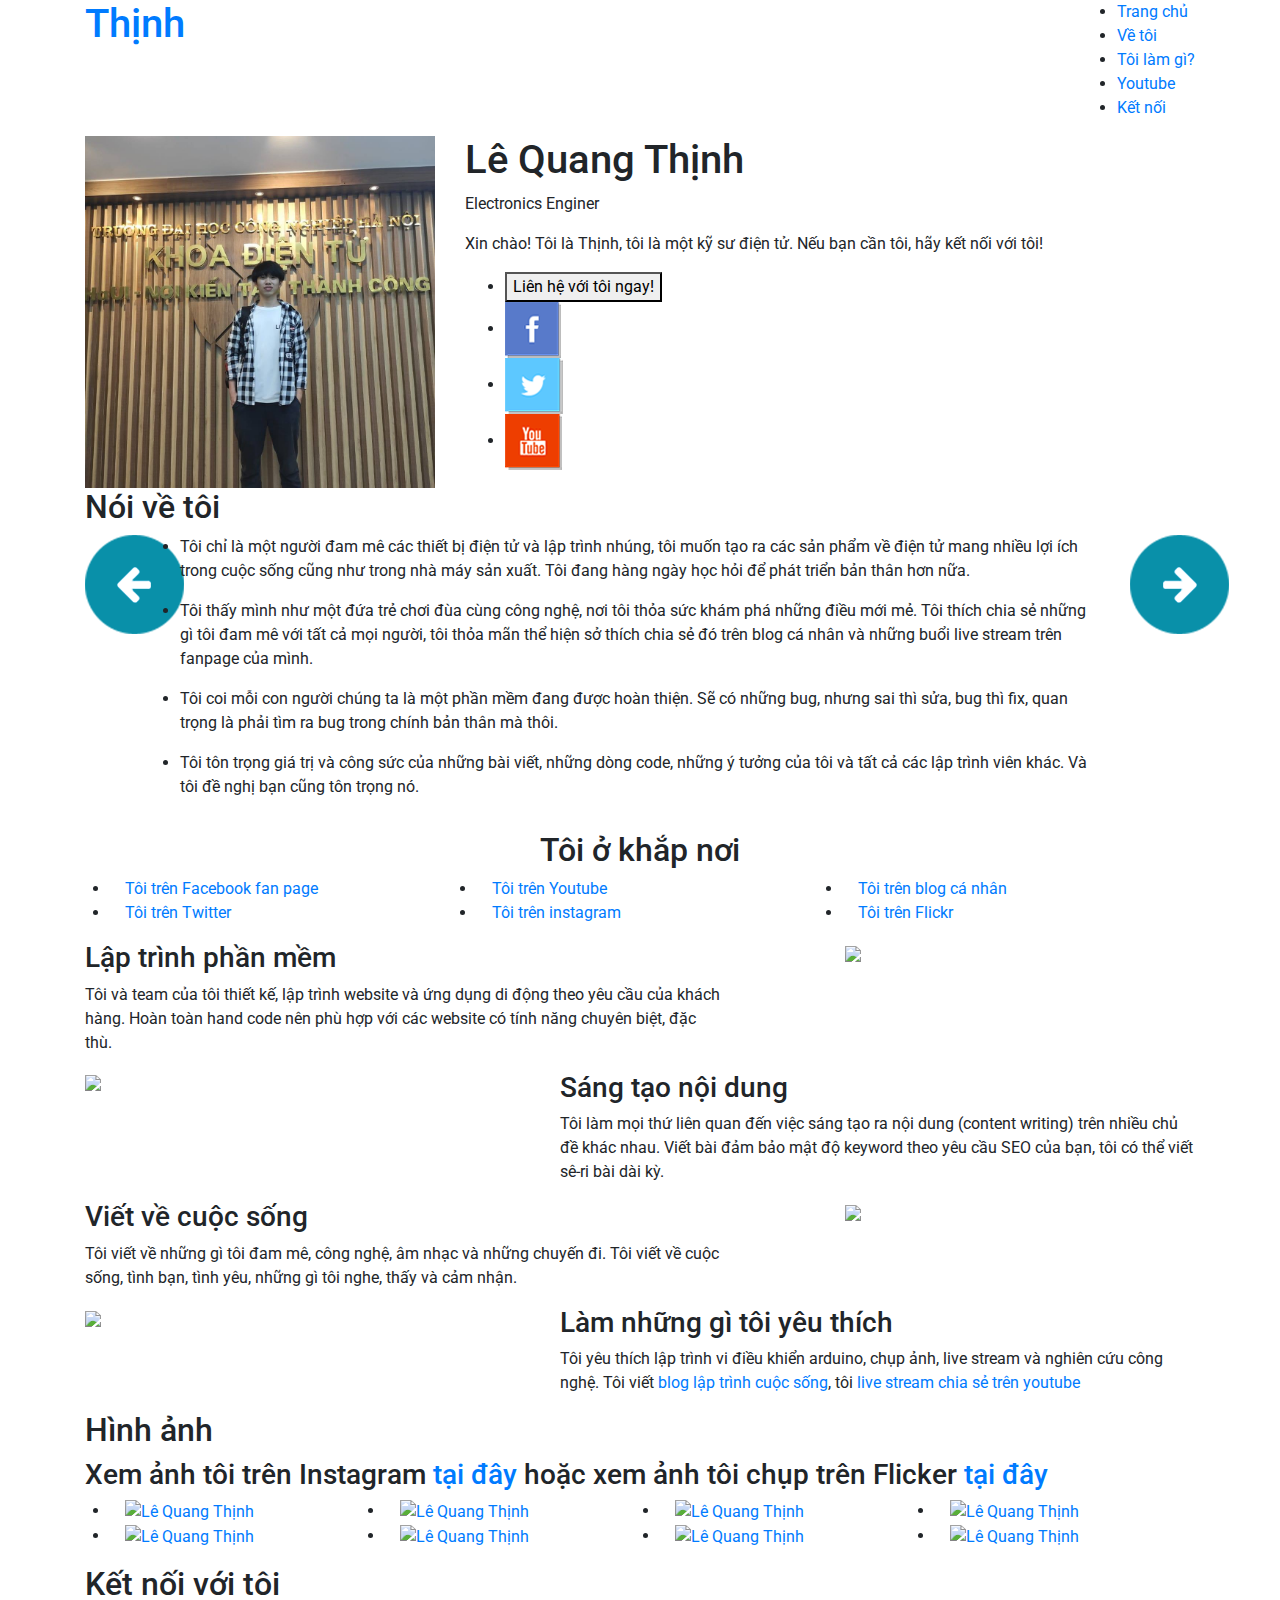
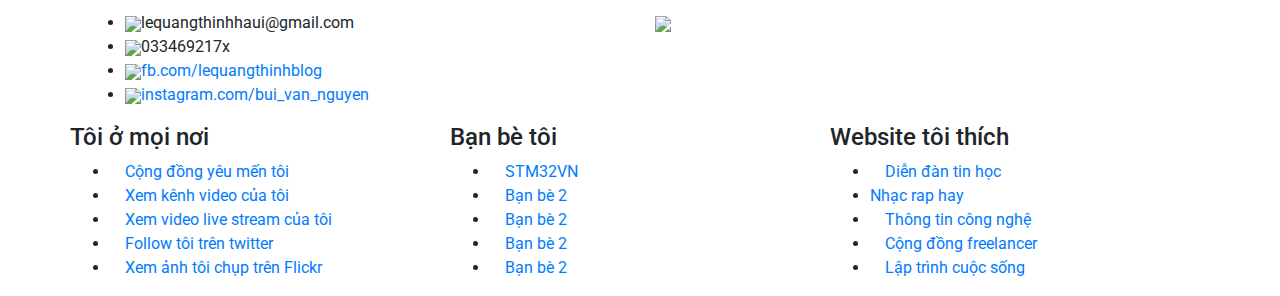
==== index.html @ 607a9cae "unpack min" ====
<!DOCTYPE HTML>
<html>
<head>
    <title>Lê Quang Thịnh - Official website</title>
    <meta content='Lê Quang Thịnh, bui van nguyen, blog của Lê Quang Thịnh, tôi dám nghĩ khác, cười nhạt' name='keywords'/>
    <meta content='Website chính thức của Lê Quang Thịnh, tôi dám nghĩ khác. Tôi chỉ là một người đam mê máy tính và thế giới web, tôi hâm mộ Google, facebook cũng như mọi website mang lại lợi ích và kết nối mọi người.' name='description'/>
    <meta content='index, follow' name='robots'/>
    <meta name="viewport" content="width=device-width">
    <meta content='text/html; charset=UTF-8' http-equiv='Content-Type'/>
    <link href='https://fonts.googleapis.com/css?family=Roboto&subset=latin,vietnamese' rel='stylesheet' type='text/css'>
    <meta http-equiv="Cache-control" content="public">
    <link rel='stylesheet' type='text/css' href='./css/slick.css'>
    <link rel='stylesheet' type='text/css' href='./css/slick-theme.css'>
    <link rel='stylesheet' type='text/css' href='./css/lightbox.min.css'>
    <link rel="stylesheet" type="text/css" href="./css/styles.css" />
    <meta name="google-site-verification" content="x9g1LNsYVPhZ8Ax0Ivb6AyszjvdmyUl8qdZnkeRB6Ts" />
<script data-ad-client="ca-pub-7192675112301972" async src="https://pagead2.googlesyndication.com/pagead/js/adsbygoogle.js"></script>
    <link rel="stylesheet" href="https://stackpath.bootstrapcdn.com/bootstrap/4.3.1/css/bootstrap.min.css" integrity="sha384-ggOyR0iXCbMQv3Xipma34MD+dH/1fQ784/j6cY/iJTQUOhcWr7x9JvoRxT2MZw1T" crossorigin="anonymous">
</head>

<body>

<div id="navbar" class="container-fluid">
    <div class="container">
        <div class="row">
            <h1 class="col justify-content-start"><a href="/">Thịnh</a></h1>
            <ul class="col col-auto justify-content-end">
                <li><a href="/">Trang chủ</a></li>
                <li><a id="menu-info" href="#about">Về tôi</a></li>
                <li><a href="#what-i-do">Tôi làm gì?</a></li>
                <li><a target="_blank" href="https://www.youtube.com/channel/UC5CIt5W4kq4ie0KJEdg2ztg">Youtube</a></li>
                <li><a id="menu-contact" href="#contact">Kết nối</a></li>
            </ul>
        </div>
    </div>
</div>
<div id="profile" class="container-fluid">
    <div class="container">
        <div class="row">
            <div class="col-md-4">
                <img class="mw-100" id="avatar" src="images/lequangthinh.png" />
            </div>
            <div class="col-md-8" itemscope itemtype="http://schema.org/Person">
                <h1 itemprop="name">Lê Quang Thịnh</h1>
                <p id="jobtitle" itemprop="jobtitle">Electronics Enginer</p>
                <p itemprop="description">Xin chào! Tôi là Thịnh, tôi là một kỹ sư điện tử. Nếu bạn cần tôi, hãy kết nối với tôi!</p>
                <ul id="profile-links">
                    <li><button id="hire-me-btn" href="#contact">Liên hệ với tôi ngay!</button></li>
                    <li><a target="_blank" href="https://www.facebook.com/hoilaptrinhviennhandan"><img src="images/socials/facebook.png"></a></li>
                    <li><a target="_blank" href="https://twitter.com/bui_van_nguyen"><img src="images/socials/twitter.png"></a></li>
                    <li><a target="_blank" href="https://www.youtube.com/channel/UC5CIt5W4kq4ie0KJEdg2ztg"><img src="images/socials/youtube.png"></a></li>
                </ul>
            </div>
        </div>
    </div>
</div>

<div id="about" class="container-fluid">
    <div class="container">
        <h2>Nói về tôi</h2>
        <div class="row">
            <div class="col-md-1 d-none d-md-block">
                <img id="about-slider-prev" class="slider-prev" src="images/slide_prev.png" />
            </div>
            <ul class="col-md-10 col-sm-12">
                <li>
                    <p>Tôi chỉ là một người đam mê các thiết bị điện tử và lập trình nhúng, tôi muốn tạo ra các sản phẩm về điện tử mang nhiều lợi ích trong cuộc sống cũng như trong nhà máy sản xuất. Tôi đang hàng ngày học hỏi để phát triển bản thân hơn nữa.</p>
                </li>
                <li>
                    <p>Tôi thấy mình như một đứa trẻ chơi đùa cùng công nghệ, nơi tôi thỏa sức khám phá những điều mới mẻ. Tôi thích chia sẻ những gì tôi đam mê với tất cả mọi người, tôi thỏa mãn thể hiện sở thích chia sẻ đó trên blog cá nhân và những buổi live stream trên fanpage của mình.</p>
                </li>
                <li>
                    <p>Tôi coi mỗi con người chúng ta là một phần mềm đang được hoàn thiện. Sẽ có những bug, nhưng sai thì sửa, bug thì fix, quan trọng là phải tìm ra bug trong chính bản thân mà thôi.</p>
                </li>
                <li>
                    <p>Tôi tôn trọng giá trị và công sức của những bài viết, những dòng code, những ý tưởng của tôi và tất cả các lập trình viên khác. Và tôi đề nghị bạn cũng tôn trọng nó.</p>
                </li>
            </ul>
            <div class="col-md-1 d-none d-md-block">
                <img id="about-slider-next" class="slider-next" src="images/slide_next.png" />
            </div>
        </div>
    </div>
</div>

<div id="everywhere" class="container-fluid">
    <div class="container">
        <div class="row">
            <h2 class="col text-center">Tôi ở khắp nơi</h2>
        </div>
        <ul class="row">
            <li class="col-md-4 col-sm-6"><a target="_blank" href="https://www.facebook.com/lequangthinhblog">Tôi trên Facebook fan page</a></li>
            <li class="col-md-4 col-sm-6"><a target="_blank" href="https://www.youtube.com/channel/UCJiiX6iy8V6_5QYjN9Lpz7g">Tôi trên Youtube</a></li>
            <li class="col-md-4 col-sm-6"><a target="_blank" href="http://laptrinhcuocsong.com">Tôi trên blog cá nhân</a></li>
            <li class="col-md-4 col-sm-6"><a target="_blank" href="https://twitter.com/bui_van_nguyen">Tôi trên Twitter</a></li>
            <li class="col-md-4 col-sm-6"><a target="_blank" href="https://www.instagram.com/bui_van_nguyen">Tôi trên instagram</a></li>
            <li class="col-md-4 col-sm-6"><a target="_blank" href="https://www.flickr.com/photos/buivannguyen">Tôi trên Flickr</a></li>
        </ul>
    </div>
</div>

<div id="what-i-do" class="container-fluid">
    <div class="container">
        <div class="row">
            <div class="col-md-7 col-sm-12">
                <h3>Lập trình phần mềm</h3>
                <p>Tôi và team của tôi thiết kế, lập trình website và ứng dụng di động theo yêu cầu của khách hàng. Hoàn toàn hand code nên phù hợp với các website có tính năng chuyên biệt, đặc thù.</p>
            </div>
            <div class="col-md-4 col-sm-12 offset-md-1 offset-sm-0">
                <img class="pull-right" src="images/web-design.png" />
            </div>
        </div>
        <div class="row">
            <div class="col-md-7 col-sm-12 offset-md-1 offset-sm-0 order-md-2">
                <h3>Sáng tạo nội dung</h3>
                <p>Tôi làm mọi thứ liên quan đến việc sáng tạo ra nội dung (content writing) trên nhiều chủ đề khác nhau. Viết bài đảm bảo mật độ keyword theo yêu cầu SEO của bạn, tôi có thể viết sê-ri bài dài kỳ.</p>
            </div>
            <div class="col-md-4 col-sm-12 order-md-1">
                <img src="images/content-writing.png" />
            </div>
        </div>
        <div class="row">
            <div class="col-md-7 col-sm-12">
                <h3>Viết về cuộc sống</h3>
                <p>Tôi viết về những gì tôi đam mê, công nghệ, âm nhạc và những chuyến đi. Tôi viết về cuộc sống, tình bạn, tình yêu, những gì tôi nghe, thấy và cảm nhận.
            </div>
            <div class="col-md-4 col-sm-12 offset-md-1 offset-sm-0">
                <img class="pull-right" src="images/writing.png" />
            </div>
        </div>
        <div class="row">
            <div class="col-md-7 col-sm-12 offset-md-1 offset-sm-0 order-md-2">
                <h3>Làm những gì tôi yêu thích</h3>
                <p>Tôi yêu thích lập trình vi điều khiển arduino, chụp ảnh, live stream và nghiên cứu công nghệ. Tôi viết <a target="_blank" href="http://laptrinhcuocsong.com">blog lập trình cuộc sống</a>, tôi <a href="https://www.youtube.com/channel/UC5CIt5W4kq4ie0KJEdg2ztg" target="_blank">live stream chia sẻ trên youtube</a></p>
            </div>
            <div class="col-md-4 col-sm-12 order-md-1">
                <img src="images/passion.png" />
            </div>
        </div>
    </div>
</div>

<div id="images" class="container-fluid">
    <div class="container">
        <h2>Hình ảnh</h2>
        <h3>Xem ảnh tôi trên Instagram <a target="_blank" href="https://www.instagram.com/bui_van_nguyen">tại đây</a> hoặc xem ảnh tôi chụp trên Flicker <a target="_blank" href="https://www.flickr.com/photos/buivannguyen/">tại đây</a></h3>
        <ul class="row">
            <li class="col-md-3 col-sm-6"><a href="images/slide/fullsize/1.jpg" data-lightbox="image-lightbox"><img src="images/slide/small/1.jpg" alt="Lê Quang Thịnh"></a></li>
            <li class="col-md-3 col-sm-6"><a href="images/slide/fullsize/2.jpg" data-lightbox="image-lightbox"><img src="images/slide/small/2.jpg" alt="Lê Quang Thịnh"></a></li>
            <li class="col-md-3 col-sm-6"><a href="images/slide/fullsize/3.jpg" data-lightbox="image-lightbox"><img src="images/slide/small/3.jpg" alt="Lê Quang Thịnh"></a></li>
            <li class="col-md-3 col-sm-6"><a href="images/slide/fullsize/4.jpg" data-lightbox="image-lightbox"><img src="images/slide/small/4.jpg" alt="Lê Quang Thịnh"></a></li>
            <li class="col-md-3 col-sm-6"><a href="images/slide/fullsize/5.jpg" data-lightbox="image-lightbox"><img src="images/slide/small/5.jpg" alt="Lê Quang Thịnh"></a></li>
            <li class="col-md-3 col-sm-6"><a href="images/slide/fullsize/6.jpg" data-lightbox="image-lightbox"><img src="images/slide/small/6.jpg" alt="Lê Quang Thịnh"></a></li>
            <li class="col-md-3 col-sm-6"><a href="images/slide/fullsize/7.jpg" data-lightbox="image-lightbox"><img src="images/slide/small/7.jpg" alt="Lê Quang Thịnh"></a></li>
            <li class="col-md-3 col-sm-6"><a href="images/slide/fullsize/8.jpg" data-lightbox="image-lightbox"><img src="images/slide/small/8.jpg" alt="Lê Quang Thịnh"></a></li>
        </ul>
    </div>
</div>

<div id="contact" class="container-fluid">
    <div class="container">
        <h2>Kết nối với tôi</h2>
        <div class="row">
            <div class="col-md-6">
                <ul>
                    <li><img src="images/contact-icons/email.png"><span>lequangthinhhaui@gmail.com</span></li>
                    <li><img src="images/contact-icons/phone.png"><span>033469217x</span></li>
                    <li><img src="images/contact-icons/facebook.png"><span><a href="https://www.facebook.com/lequangthinhblog">fb.com/lequangthinhblog</a></span></li>
                    <li><img src="images/contact-icons/instagram.png"><span><a href="https://www.instagram.com/bui_van_nguyen">instagram.com/bui_van_nguyen</a></span></li>
                </ul>
            </div>
            <div class="col-md-6">
                <img id="map" src="images/map.jpg" />
            </div>
        </div>
    </div>
</div>

<div id="footer" class="container-fluid">
    <div class="container">
        <div class="row">
            <div class="col-md-4">
                <h4 class="row">Tôi ở mọi nơi</h4>
                <ul class="row">
                    <li class="col-md-12 col-sm-6"><a target="_blank" href='https://www.facebook.com/hoilaptrinhviennhandan' target='_blank'>Cộng đồng yêu mến tôi</a></li>
                    <li class="col-md-12 col-sm-6"><a target="_blank" href='https://www.youtube.com/laptrinhvientv' target='_blank'>Xem kênh video của tôi</a></li>
                    <li class="col-md-12 col-sm-6"><a target="_blank" href='https://www.youtube.com/channel/UC5CIt5W4kq4ie0KJEdg2ztg' target='_blank'>Xem video live stream của tôi</a></li>
                    <li class="col-md-12 col-sm-6"><a target="_blank" href='https://twitter.com/bui_van_nguyen' target='_blank'>Follow tôi trên twitter</a></li>
                    <li class="col-md-12 col-sm-6"><a target="_blank" href='https://www.flickr.com/photos/buivannguyen/' target='_blank'>Xem ảnh tôi chụp trên Flickr</a></li>
                </ul>
            </div>
            <div class="col-md-4">
                <h4 class="row">Bạn bè tôi</h4>
                <ul class="row">
                    <li class="col-md-12 col-sm-6"><a target="_blank"  href='https://www.youtube.com/c/STM32VN' target='_blank'>STM32VN</a></li>
                    <li class="col-md-12 col-sm-6"><a target="_blank"  href='https://niviki.com/' target='_blank'>Bạn bè 2</a></li>
                    <li class="col-md-12 col-sm-6"><a target="_blank"  href='http://giaosucan.com/' target='_blank'>Bạn bè 2</a></li>
                    <li class="col-md-12 col-sm-6"><a target="_blank"  href='https://cuongquach.com/' target='_blank'>Bạn bè 2</a></li>
                    <li class="col-md-12"><a target="_blank" href="https://yellowcodebooks.com">Bạn bè 2</a></li>
                </ul>
            </div>
            <div class="col-md-4">
                <h4 class="row">Website tôi thích</h4>
                <ul class="row">
                    <li class="col-md-12 col-sm-6"><a target="_blank" href='http://ddth.com' target='_blank'>Diễn đàn tin học</a></li>
                    <li><a target="_blank" href='http://www.nhacraphay.com' target='_blank'>Nhạc rap hay</a></li>
                    <li class="col-md-12 col-sm-6"><a target="_blank" href='http://thongtincongnghe.com' target='_blank'>Thông tin công nghệ</a></li>
                    <li class="col-md-12 col-sm-6"><a target="_blank" href='http://www.freelancer.com/' target='_blank'>Cộng đồng freelancer</a></li>
                    <li class="col-md-12 col-sm-6"><a target="_blank" href='http://laptrinhcuocsong.com/' target='_blank'>Lập trình cuộc sống</a></li>
                </ul>
            </div>
        </div>
    </div>
</div>

<script src="https://ajax.googleapis.com/ajax/libs/jquery/3.0.0/jquery.min.js"></script>
<!-- Latest compiled and minified JavaScript -->
<script src="https://stackpath.bootstrapcdn.com/bootstrap/4.3.1/js/bootstrap.min.js" integrity="sha384-JjSmVgyd0p3pXB1rRibZUAYoIIy6OrQ6VrjIEaFf/nJGzIxFDsf4x0xIM+B07jRM" crossorigin="anonymous"></script>
<script src="./js/lightbox.min.js"></script>
<script src="./js/"></script>
<script src="./js/main.js"></script>
</body>
</html>
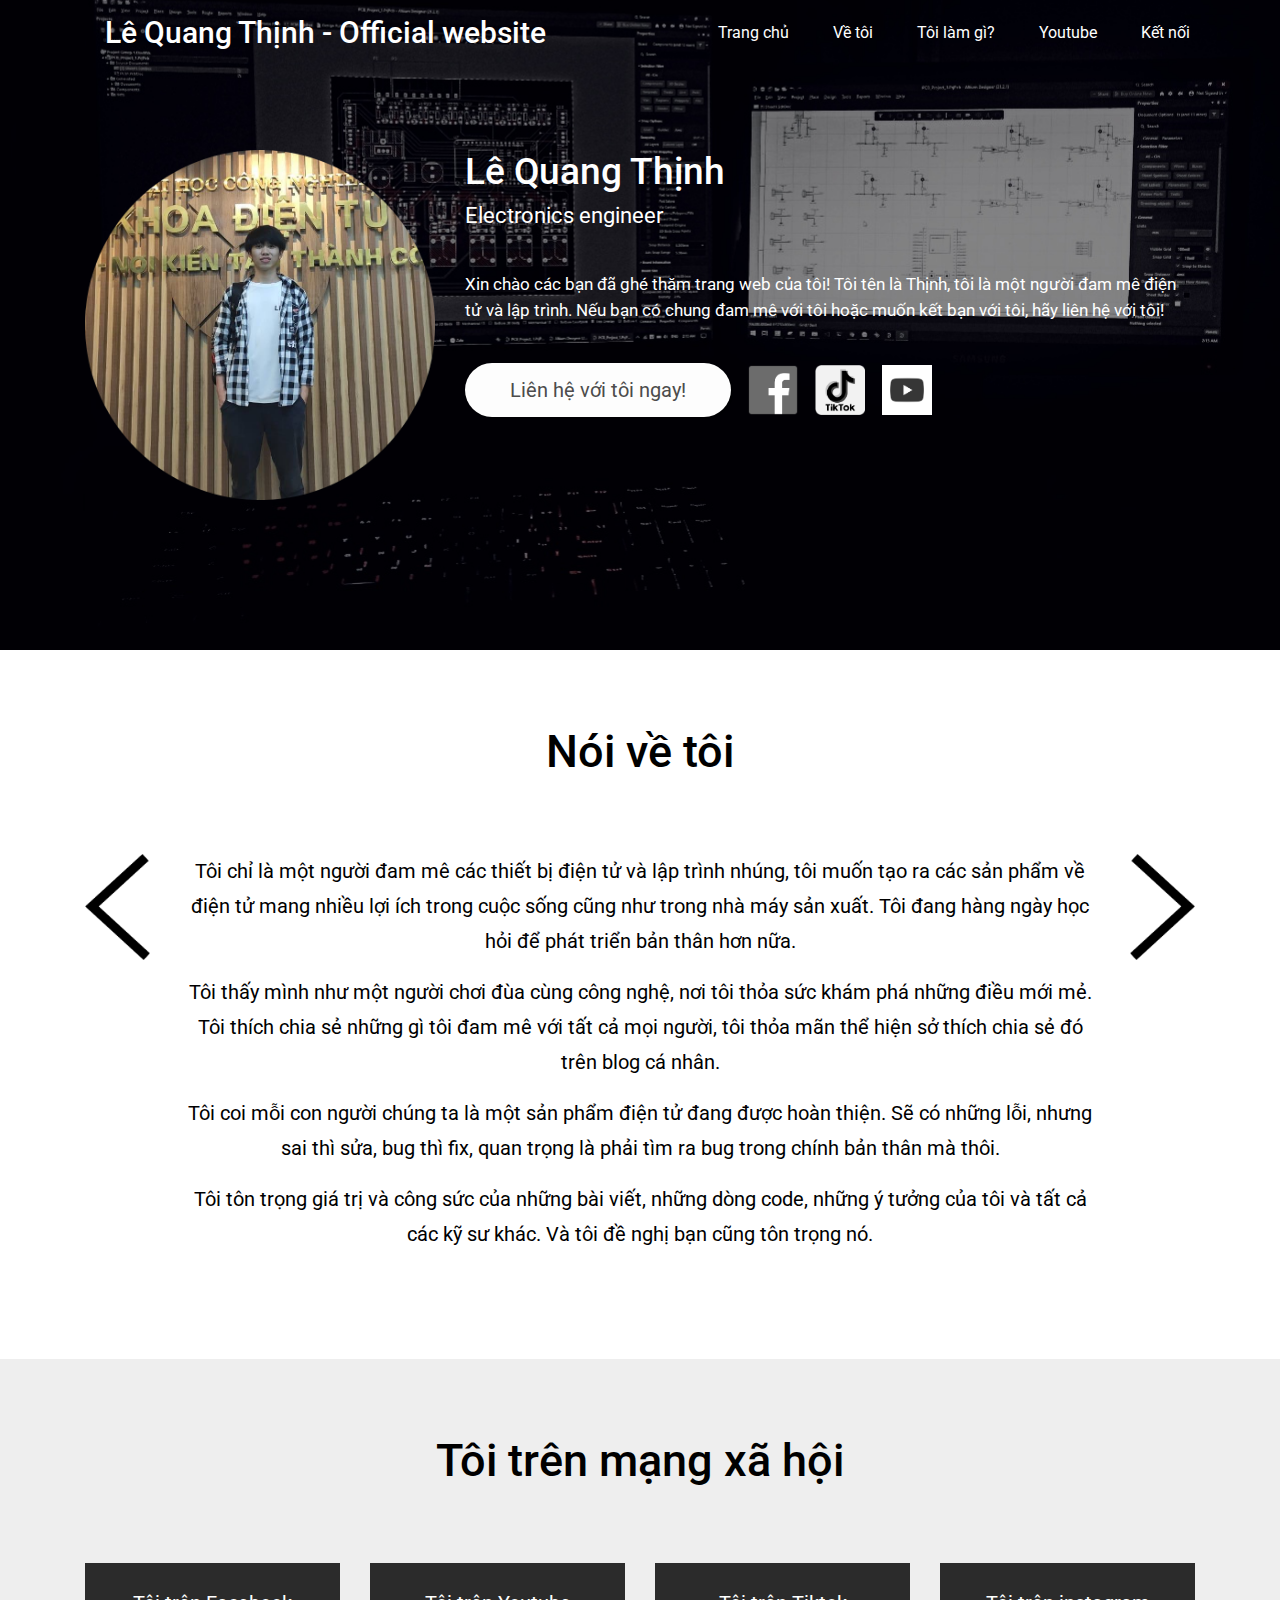
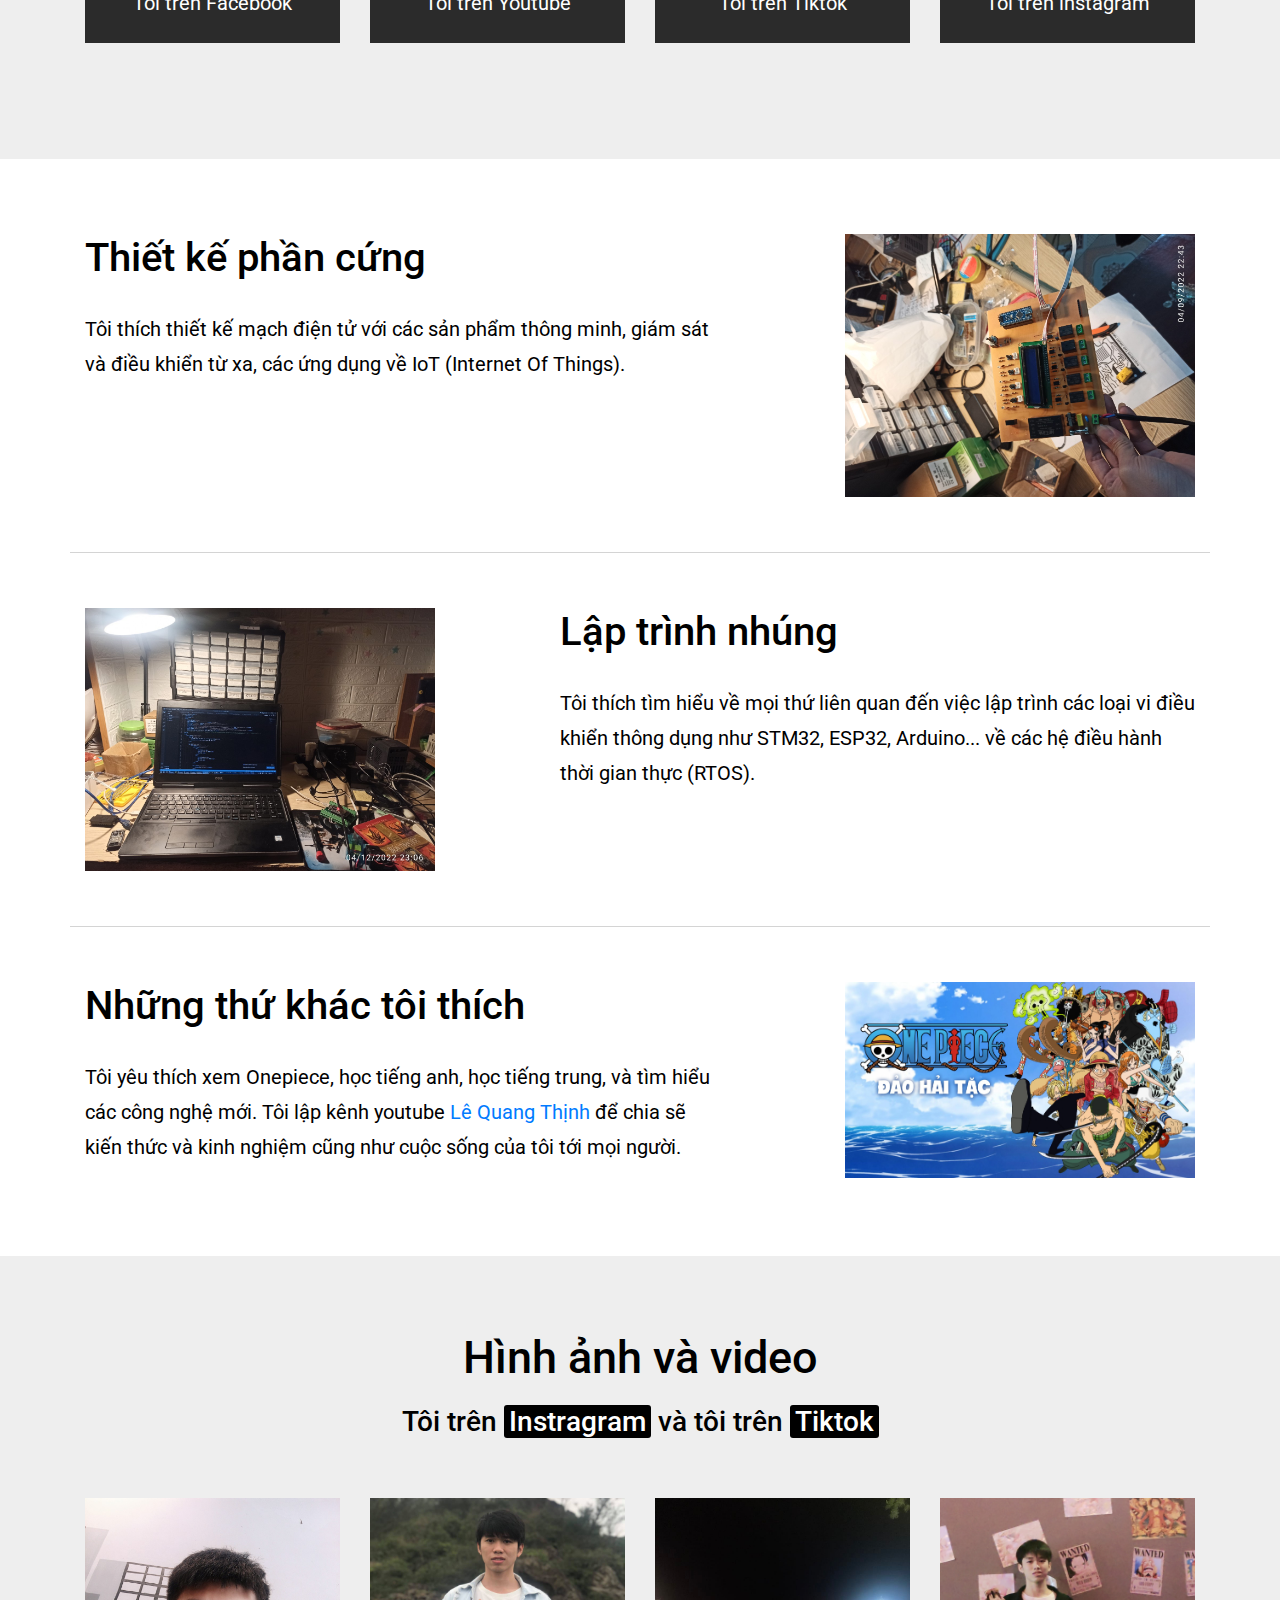
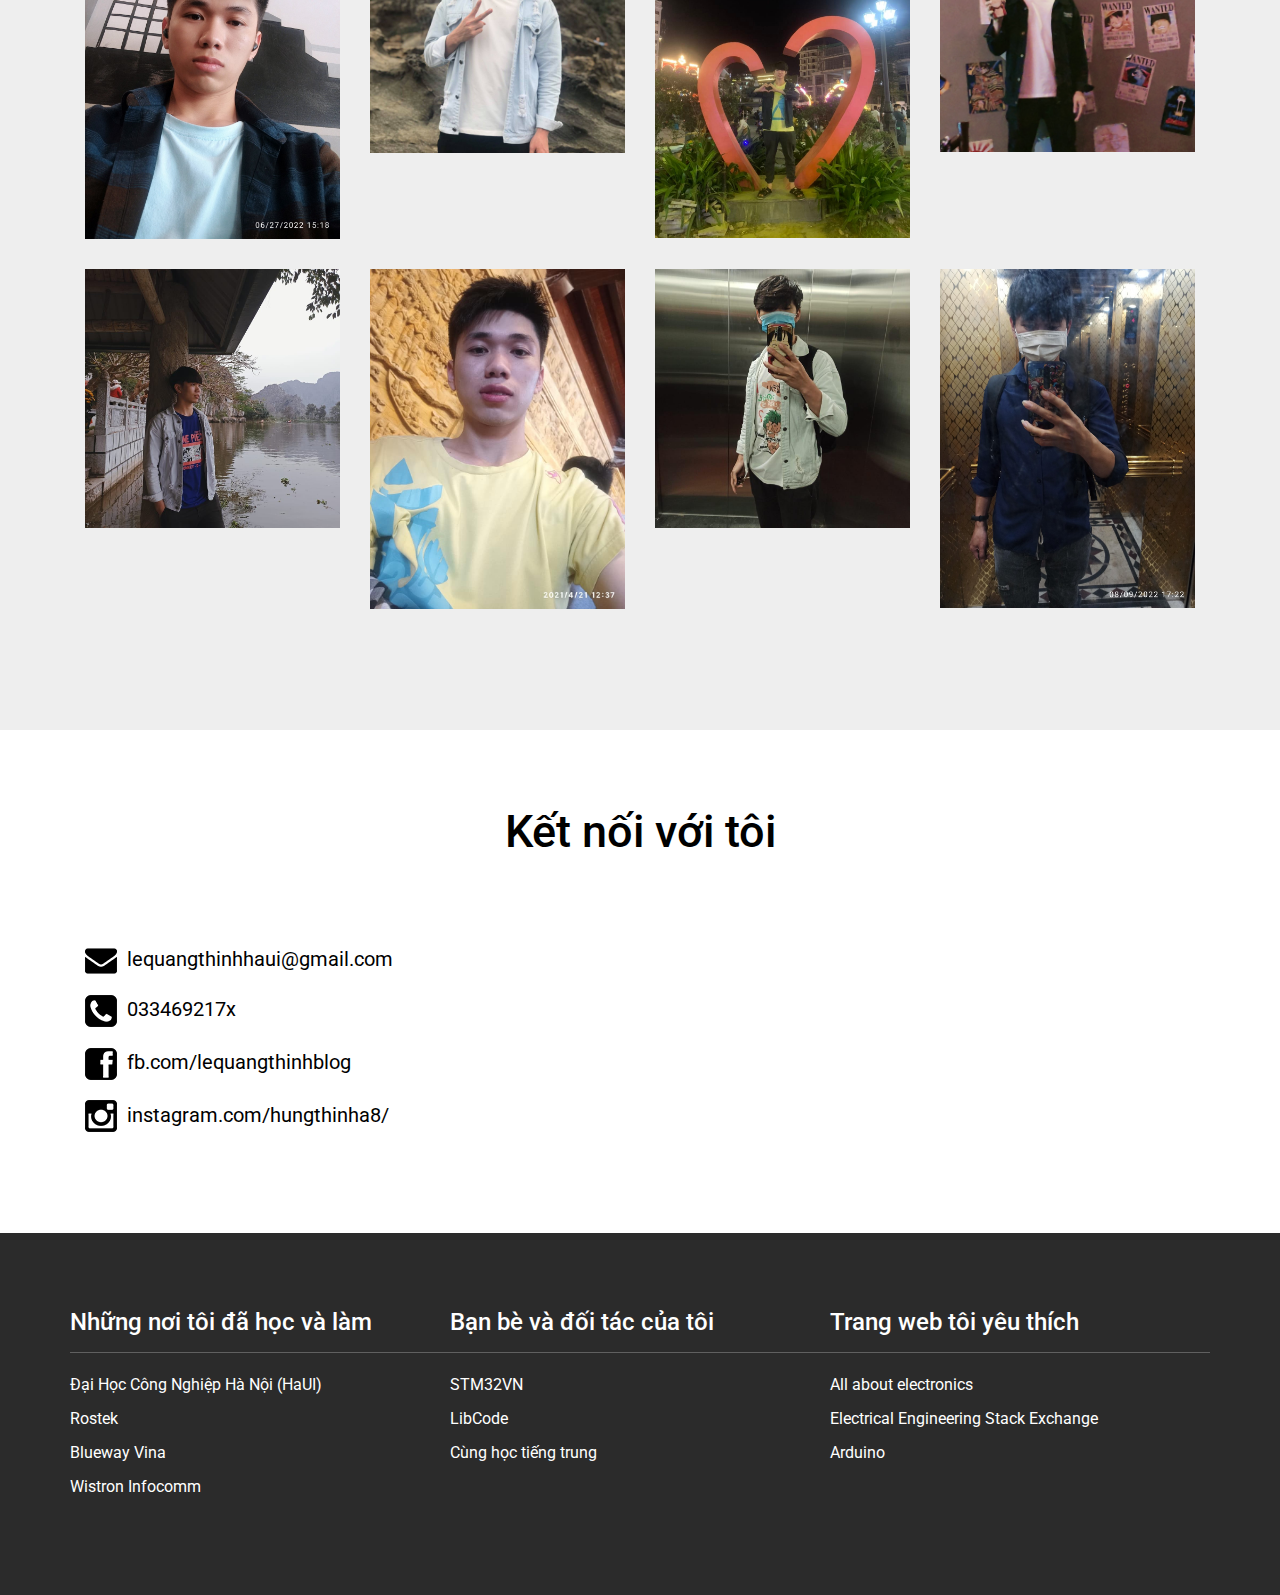
==== commit 56194281: "edit content" ====
--- a/index.html
+++ b/index.html
@@ -3,8 +3,8 @@
 <html>
 <head>
     <title>Lê Quang Thịnh - Official website</title>
-    <meta content='Lê Quang Thịnh, bui van nguyen, blog của Lê Quang Thịnh, tôi dám nghĩ khác, cười nhạt' name='keywords'/>
-    <meta content='Website chính thức của Lê Quang Thịnh, tôi dám nghĩ khác. Tôi chỉ là một người đam mê máy tính và thế giới web, tôi hâm mộ Google, facebook cũng như mọi website mang lại lợi ích và kết nối mọi người.' name='description'/>
+    <meta content='Lê Quang Thịnh, le quang thinh, blog của Lê Quang Thịnh' name='keywords'/>
+    <meta content='Website chính thức của Lê Quang Thịnh. Tôi là một người đam mê điện tử và lập trình nhúng.' name='description'/>
     <meta content='index, follow' name='robots'/>
     <meta name="viewport" content="width=device-width">
     <meta content='text/html; charset=UTF-8' http-equiv='Content-Type'/>
@@ -14,22 +14,21 @@
     <link rel='stylesheet' type='text/css' href='./css/slick-theme.css'>
     <link rel='stylesheet' type='text/css' href='./css/lightbox.min.css'>
     <link rel="stylesheet" type="text/css" href="./css/styles.css" />
-    <meta name="google-site-verification" content="x9g1LNsYVPhZ8Ax0Ivb6AyszjvdmyUl8qdZnkeRB6Ts" />
-<script data-ad-client="ca-pub-7192675112301972" async src="https://pagead2.googlesyndication.com/pagead/js/adsbygoogle.js"></script>
+    <meta name="google-site-verification" content="UBj0R_PL9CumKAo6mlzYXL7s4XEGIRC591QDH1CS6vE" />
+    <script data-ad-client="ca-pub-7192675112301972" async src="https://pagead2.googlesyndication.com/pagead/js/adsbygoogle.js"></script>
     <link rel="stylesheet" href="https://stackpath.bootstrapcdn.com/bootstrap/4.3.1/css/bootstrap.min.css" integrity="sha384-ggOyR0iXCbMQv3Xipma34MD+dH/1fQ784/j6cY/iJTQUOhcWr7x9JvoRxT2MZw1T" crossorigin="anonymous">
 </head>
 
 <body>
-
 <div id="navbar" class="container-fluid">
     <div class="container">
         <div class="row">
-            <h1 class="col justify-content-start"><a href="/">Thịnh</a></h1>
+            <h1 class="col justify-content-start"><a href="/">Lê Quang Thịnh <span> - Official website</span></a></h1>
             <ul class="col col-auto justify-content-end">
                 <li><a href="/">Trang chủ</a></li>
                 <li><a id="menu-info" href="#about">Về tôi</a></li>
                 <li><a href="#what-i-do">Tôi làm gì?</a></li>
-                <li><a target="_blank" href="https://www.youtube.com/channel/UC5CIt5W4kq4ie0KJEdg2ztg">Youtube</a></li>
+                <li><a target="_blank" href="https://www.youtube.com/channel/UCJiiX6iy8V6_5QYjN9Lpz7g">Youtube</a></li>
                 <li><a id="menu-contact" href="#contact">Kết nối</a></li>
             </ul>
         </div>
@@ -43,13 +42,13 @@
             </div>
             <div class="col-md-8" itemscope itemtype="http://schema.org/Person">
                 <h1 itemprop="name">Lê Quang Thịnh</h1>
-                <p id="jobtitle" itemprop="jobtitle">Electronics Enginer</p>
-                <p itemprop="description">Xin chào! Tôi là Thịnh, tôi là một kỹ sư điện tử. Nếu bạn cần tôi, hãy kết nối với tôi!</p>
+                <p id="jobtitle" itemprop="jobtitle">Electronics engineer</p>
+                <p itemprop="description">Xin chào các bạn đã ghé thăm trang web của tôi! Tôi tên là Thịnh, tôi là một người đam mê điện tử và lập trình. Nếu bạn có chung đam mê với tôi hoặc muốn kết bạn với tôi, hãy liên hệ với tôi!</p>
                 <ul id="profile-links">
                     <li><button id="hire-me-btn" href="#contact">Liên hệ với tôi ngay!</button></li>
-                    <li><a target="_blank" href="https://www.facebook.com/hoilaptrinhviennhandan"><img src="images/socials/facebook.png"></a></li>
-                    <li><a target="_blank" href="https://twitter.com/bui_van_nguyen"><img src="images/socials/twitter.png"></a></li>
-                    <li><a target="_blank" href="https://www.youtube.com/channel/UC5CIt5W4kq4ie0KJEdg2ztg"><img src="images/socials/youtube.png"></a></li>
+                    <li><a target="_blank" href="https://www.facebook.com/lequangthinhblog"><img src="images/socials/facebook.png"></a></li>
+                    <li><a target="_blank" href="https://www.tiktok.com/@onepiecehungthinh"><img src="images/socials/twitter.png"></a></li>
+                    <li><a target="_blank" href="https://www.youtube.com/channel/UCJiiX6iy8V6_5QYjN9Lpz7g"><img src="images/socials/youtube.png"></a></li>
                 </ul>
             </div>
         </div>
@@ -68,13 +67,13 @@
                     <p>Tôi chỉ là một người đam mê các thiết bị điện tử và lập trình nhúng, tôi muốn tạo ra các sản phẩm về điện tử mang nhiều lợi ích trong cuộc sống cũng như trong nhà máy sản xuất. Tôi đang hàng ngày học hỏi để phát triển bản thân hơn nữa.</p>
                 </li>
                 <li>
-                    <p>Tôi thấy mình như một đứa trẻ chơi đùa cùng công nghệ, nơi tôi thỏa sức khám phá những điều mới mẻ. Tôi thích chia sẻ những gì tôi đam mê với tất cả mọi người, tôi thỏa mãn thể hiện sở thích chia sẻ đó trên blog cá nhân và những buổi live stream trên fanpage của mình.</p>
-                </li>
-                <li>
-                    <p>Tôi coi mỗi con người chúng ta là một phần mềm đang được hoàn thiện. Sẽ có những bug, nhưng sai thì sửa, bug thì fix, quan trọng là phải tìm ra bug trong chính bản thân mà thôi.</p>
-                </li>
-                <li>
-                    <p>Tôi tôn trọng giá trị và công sức của những bài viết, những dòng code, những ý tưởng của tôi và tất cả các lập trình viên khác. Và tôi đề nghị bạn cũng tôn trọng nó.</p>
+                    <p>Tôi thấy mình như một người chơi đùa cùng công nghệ, nơi tôi thỏa sức khám phá những điều mới mẻ. Tôi thích chia sẻ những gì tôi đam mê với tất cả mọi người, tôi thỏa mãn thể hiện sở thích chia sẻ đó trên blog cá nhân.</p>
+                </li>
+                <li>
+                    <p>Tôi coi mỗi con người chúng ta là một sản phẩm điện tử đang được hoàn thiện. Sẽ có những lỗi, nhưng sai thì sửa, bug thì fix, quan trọng là phải tìm ra bug trong chính bản thân mà thôi.</p>
+                </li>
+                <li>
+                    <p>Tôi tôn trọng giá trị và công sức của những bài viết, những dòng code, những ý tưởng của tôi và tất cả các kỹ sư khác. Và tôi đề nghị bạn cũng tôn trọng nó.</p>
                 </li>
             </ul>
             <div class="col-md-1 d-none d-md-block">
@@ -87,15 +86,13 @@
 <div id="everywhere" class="container-fluid">
     <div class="container">
         <div class="row">
-            <h2 class="col text-center">Tôi ở khắp nơi</h2>
+            <h2 class="col text-center">Tôi trên mạng xã hội</h2>
         </div>
         <ul class="row">
-            <li class="col-md-4 col-sm-6"><a target="_blank" href="https://www.facebook.com/lequangthinhblog">Tôi trên Facebook fan page</a></li>
-            <li class="col-md-4 col-sm-6"><a target="_blank" href="https://www.youtube.com/channel/UCJiiX6iy8V6_5QYjN9Lpz7g">Tôi trên Youtube</a></li>
-            <li class="col-md-4 col-sm-6"><a target="_blank" href="http://laptrinhcuocsong.com">Tôi trên blog cá nhân</a></li>
-            <li class="col-md-4 col-sm-6"><a target="_blank" href="https://twitter.com/bui_van_nguyen">Tôi trên Twitter</a></li>
-            <li class="col-md-4 col-sm-6"><a target="_blank" href="https://www.instagram.com/bui_van_nguyen">Tôi trên instagram</a></li>
-            <li class="col-md-4 col-sm-6"><a target="_blank" href="https://www.flickr.com/photos/buivannguyen">Tôi trên Flickr</a></li>
+            <li class="col-md-3 col-sm-6"><a target="_blank" href="https://www.facebook.com/lequangthinhblog">Tôi trên Facebook</a></li>
+            <li class="col-md-3 col-sm-6"><a target="_blank" href="https://www.youtube.com/channel/UCJiiX6iy8V6_5QYjN9Lpz7g">Tôi trên Youtube</a></li>
+            <li class="col-md-3 col-sm-6"><a target="_blank" href="https://www.tiktok.com/@onepiecehungthinh">Tôi trên Tiktok</a></li>
+            <li class="col-md-3 col-sm-6"><a target="_blank" href="https://www.instagram.com/hungthinha8/">Tôi trên instagram</a></li>
         </ul>
     </div>
 </div>
@@ -104,38 +101,29 @@
     <div class="container">
         <div class="row">
             <div class="col-md-7 col-sm-12">
-                <h3>Lập trình phần mềm</h3>
-                <p>Tôi và team của tôi thiết kế, lập trình website và ứng dụng di động theo yêu cầu của khách hàng. Hoàn toàn hand code nên phù hợp với các website có tính năng chuyên biệt, đặc thù.</p>
+                <h3>Thiết kế phần cứng</h3>
+                <p>Tôi thích thiết kế mạch điện tử với các sản phẩm thông minh, giám sát và điều khiển từ xa, các ứng dụng về IoT (Internet Of Things).</p>
             </div>
             <div class="col-md-4 col-sm-12 offset-md-1 offset-sm-0">
-                <img class="pull-right" src="images/web-design.png" />
+                <img class="pull-right" src="images/product_design.jpg" />
             </div>
         </div>
         <div class="row">
             <div class="col-md-7 col-sm-12 offset-md-1 offset-sm-0 order-md-2">
-                <h3>Sáng tạo nội dung</h3>
-                <p>Tôi làm mọi thứ liên quan đến việc sáng tạo ra nội dung (content writing) trên nhiều chủ đề khác nhau. Viết bài đảm bảo mật độ keyword theo yêu cầu SEO của bạn, tôi có thể viết sê-ri bài dài kỳ.</p>
+                <h3>Lập trình nhúng</h3>
+                <p>Tôi thích tìm hiểu về mọi thứ liên quan đến việc lập trình các loại vi điều khiển thông dụng như STM32, ESP32, Arduino... về các hệ điều hành thời gian thực (RTOS).</p>
             </div>
             <div class="col-md-4 col-sm-12 order-md-1">
-                <img src="images/content-writing.png" />
+                <img class="pull-right" src="images/embedded_design.jpg" />
             </div>
         </div>
         <div class="row">
             <div class="col-md-7 col-sm-12">
-                <h3>Viết về cuộc sống</h3>
-                <p>Tôi viết về những gì tôi đam mê, công nghệ, âm nhạc và những chuyến đi. Tôi viết về cuộc sống, tình bạn, tình yêu, những gì tôi nghe, thấy và cảm nhận.
+                <h3>Những thứ khác tôi thích</h3>
+                <p>Tôi yêu thích xem Onepiece, học tiếng anh, học tiếng trung, và tìm hiểu các công nghệ mới. Tôi lập kênh youtube <a href="https://www.youtube.com/channel/UCJiiX6iy8V6_5QYjN9Lpz7g" target="_blank">Lê Quang Thịnh</a> để chia sẽ kiến thức và kinh nghiệm cũng như cuộc sống của tôi tới mọi người.</p>
             </div>
             <div class="col-md-4 col-sm-12 offset-md-1 offset-sm-0">
-                <img class="pull-right" src="images/writing.png" />
-            </div>
-        </div>
-        <div class="row">
-            <div class="col-md-7 col-sm-12 offset-md-1 offset-sm-0 order-md-2">
-                <h3>Làm những gì tôi yêu thích</h3>
-                <p>Tôi yêu thích lập trình vi điều khiển arduino, chụp ảnh, live stream và nghiên cứu công nghệ. Tôi viết <a target="_blank" href="http://laptrinhcuocsong.com">blog lập trình cuộc sống</a>, tôi <a href="https://www.youtube.com/channel/UC5CIt5W4kq4ie0KJEdg2ztg" target="_blank">live stream chia sẻ trên youtube</a></p>
-            </div>
-            <div class="col-md-4 col-sm-12 order-md-1">
-                <img src="images/passion.png" />
+                <img class="pull-right" src="images/onepiece.jpg" />
             </div>
         </div>
     </div>
@@ -143,8 +131,8 @@
 
 <div id="images" class="container-fluid">
     <div class="container">
-        <h2>Hình ảnh</h2>
-        <h3>Xem ảnh tôi trên Instagram <a target="_blank" href="https://www.instagram.com/bui_van_nguyen">tại đây</a> hoặc xem ảnh tôi chụp trên Flicker <a target="_blank" href="https://www.flickr.com/photos/buivannguyen/">tại đây</a></h3>
+        <h2>Hình ảnh và video</h2>
+        <h3>Tôi trên  <a target="_blank" href="https://www.instagram.com/hungthinha8/">Instragram</a> và tôi trên <a target="_blank" href="https://www.tiktok.com/@onepiecehungthinh">Tiktok</a></h3>
         <ul class="row">
             <li class="col-md-3 col-sm-6"><a href="images/slide/fullsize/1.jpg" data-lightbox="image-lightbox"><img src="images/slide/small/1.jpg" alt="Lê Quang Thịnh"></a></li>
             <li class="col-md-3 col-sm-6"><a href="images/slide/fullsize/2.jpg" data-lightbox="image-lightbox"><img src="images/slide/small/2.jpg" alt="Lê Quang Thịnh"></a></li>
@@ -167,11 +155,11 @@
                     <li><img src="images/contact-icons/email.png"><span>lequangthinhhaui@gmail.com</span></li>
                     <li><img src="images/contact-icons/phone.png"><span>033469217x</span></li>
                     <li><img src="images/contact-icons/facebook.png"><span><a href="https://www.facebook.com/lequangthinhblog">fb.com/lequangthinhblog</a></span></li>
-                    <li><img src="images/contact-icons/instagram.png"><span><a href="https://www.instagram.com/bui_van_nguyen">instagram.com/bui_van_nguyen</a></span></li>
+                    <li><img src="images/contact-icons/instagram.png"><span><a href="https://www.instagram.com/hungthinha8/">instagram.com/hungthinha8/</a></span></li>
                 </ul>
             </div>
             <div class="col-md-6">
-                <img id="map" src="images/map.jpg" />
+                    <iframe frameborder="0" scrolling="no" marginheight="0" marginwidth="0" src="https://maps.google.com/maps?q=Ngách 25/106 Đường Phú Minh&amp;t=m&amp;z=15&amp;output=embed&amp;iwloc=near" aria-label="Ngách 25/106 Đường Phú Minh"></iframe>
             </div>
         </div>
     </div>
@@ -181,33 +169,28 @@
     <div class="container">
         <div class="row">
             <div class="col-md-4">
-                <h4 class="row">Tôi ở mọi nơi</h4>
+                <h4 class="row">Những nơi tôi đã học và làm</h4>
                 <ul class="row">
-                    <li class="col-md-12 col-sm-6"><a target="_blank" href='https://www.facebook.com/hoilaptrinhviennhandan' target='_blank'>Cộng đồng yêu mến tôi</a></li>
-                    <li class="col-md-12 col-sm-6"><a target="_blank" href='https://www.youtube.com/laptrinhvientv' target='_blank'>Xem kênh video của tôi</a></li>
-                    <li class="col-md-12 col-sm-6"><a target="_blank" href='https://www.youtube.com/channel/UC5CIt5W4kq4ie0KJEdg2ztg' target='_blank'>Xem video live stream của tôi</a></li>
-                    <li class="col-md-12 col-sm-6"><a target="_blank" href='https://twitter.com/bui_van_nguyen' target='_blank'>Follow tôi trên twitter</a></li>
-                    <li class="col-md-12 col-sm-6"><a target="_blank" href='https://www.flickr.com/photos/buivannguyen/' target='_blank'>Xem ảnh tôi chụp trên Flickr</a></li>
-                </ul>
-            </div>
-            <div class="col-md-4">
-                <h4 class="row">Bạn bè tôi</h4>
+                    <li class="col-md-12 col-sm-6"><a target="_blank" href='https://www.haui.edu.vn/en' target='_blank'>Đại Học Công Nghiệp Hà Nội (HaUI) </a></li>
+                    <li class="col-md-12 col-sm-6"><a target="_blank" href='https://rostek.com.vn/' target='_blank'>Rostek</a></li>
+                    <li class="col-md-12 col-sm-6"><a target="_blank" href='https://www.facebook.com/Bluewayvina' target='_blank'>Blueway Vina</a></li>
+                    <li class="col-md-12 col-sm-6"><a target="_blank" href='https://www.facebook.com/Wistronvn' target='_blank'>Wistron Infocomm</a></li>
+                </ul>
+            </div>
+            <div class="col-md-4">
+                <h4 class="row">Bạn bè và đối tác của tôi</h4>
                 <ul class="row">
                     <li class="col-md-12 col-sm-6"><a target="_blank"  href='https://www.youtube.com/c/STM32VN' target='_blank'>STM32VN</a></li>
-                    <li class="col-md-12 col-sm-6"><a target="_blank"  href='https://niviki.com/' target='_blank'>Bạn bè 2</a></li>
-                    <li class="col-md-12 col-sm-6"><a target="_blank"  href='http://giaosucan.com/' target='_blank'>Bạn bè 2</a></li>
-                    <li class="col-md-12 col-sm-6"><a target="_blank"  href='https://cuongquach.com/' target='_blank'>Bạn bè 2</a></li>
-                    <li class="col-md-12"><a target="_blank" href="https://yellowcodebooks.com">Bạn bè 2</a></li>
-                </ul>
-            </div>
-            <div class="col-md-4">
-                <h4 class="row">Website tôi thích</h4>
+                    <li class="col-md-12 col-sm-6"><a target="_blank"  href='http://libcode.net/' target='_blank'>LibCode</a></li>
+                    <li class="col-md-12 col-sm-6"><a target="_blank"  href='https://cunghoctiengtrung.com/' target='_blank'>Cùng học tiếng trung</a></li>
+                </ul>
+            </div>
+            <div class="col-md-4">
+                <h4 class="row">Trang web tôi yêu thích</h4>
                 <ul class="row">
-                    <li class="col-md-12 col-sm-6"><a target="_blank" href='http://ddth.com' target='_blank'>Diễn đàn tin học</a></li>
-                    <li><a target="_blank" href='http://www.nhacraphay.com' target='_blank'>Nhạc rap hay</a></li>
-                    <li class="col-md-12 col-sm-6"><a target="_blank" href='http://thongtincongnghe.com' target='_blank'>Thông tin công nghệ</a></li>
-                    <li class="col-md-12 col-sm-6"><a target="_blank" href='http://www.freelancer.com/' target='_blank'>Cộng đồng freelancer</a></li>
-                    <li class="col-md-12 col-sm-6"><a target="_blank" href='http://laptrinhcuocsong.com/' target='_blank'>Lập trình cuộc sống</a></li>
+                    <li class="col-md-12 col-sm-6"><a target="_blank" href='https://www.allaboutcircuits.com/' target='_blank'>All about electronics</a></li>
+                    <li><a target="_blank" href='https://electronics.stackexchange.com/' target='_blank'>Electrical Engineering Stack Exchange</a></li>
+                    <li class="col-md-12 col-sm-6"><a target="_blank" href='https://www.arduino.cc/' target='_blank'>Arduino</a></li>
                 </ul>
             </div>
         </div>
@@ -218,7 +201,7 @@
 <!-- Latest compiled and minified JavaScript -->
 <script src="https://stackpath.bootstrapcdn.com/bootstrap/4.3.1/js/bootstrap.min.js" integrity="sha384-JjSmVgyd0p3pXB1rRibZUAYoIIy6OrQ6VrjIEaFf/nJGzIxFDsf4x0xIM+B07jRM" crossorigin="anonymous"></script>
 <script src="./js/lightbox.min.js"></script>
-<script src="./js/"></script>
+<script src="./js/slick.min.js"></script>
 <script src="./js/main.js"></script>
 </body>
 </html>
--- a/css/styles.css
+++ b/css/styles.css
@@ -0,0 +1,375 @@
+* {
+	margin: 0;
+	padding: 0;
+}
+a:focus, a:hover {
+	text-decoration: none !important;
+}
+li {
+	list-style: none;
+}
+body {
+	font-family: "Roboto" !important;
+	color: black !important;
+}
+
+/** Common **/
+h2 {
+	text-align: center;
+	font-size: 45px !important;
+	margin-top: 0px !important;
+	margin-bottom: 75px !important;
+	color: black !important;
+}
+
+/** navbar **/
+#navbar {
+	position: absolute;
+	z-index: 1000;
+	top: 0px;
+	width: 100%;
+	background-color: rgba(0,0,0,0) !important;
+}
+#navbar ul {
+	margin-bottom: 0;
+	padding: 0;
+}
+#navbar ul li {
+	display: inline-block;
+	height: 65px;
+	line-height: 65px;
+	font-size: 16px;
+}
+
+#navbar a {
+	color: white;
+    display: inline-block;
+    height: 40px;
+    line-height: 40px;
+    padding: 0px 20px;
+    border-radius: 4px;
+}
+
+#navbar a:hover {
+	background-color: #24890d;
+	/* color: #24890d; */
+}
+
+#navbar h1 {
+	margin: 0;
+	height: 65px;
+	line-height: 65px;
+	font-size: 30px;
+}
+
+/** Profile section **/
+#profile {
+	min-height: 650px;
+	background: black url('/images/hardware-design.jpg') no-repeat center bottom;
+    background-size: cover;
+    padding-top: 150px;
+}
+
+#profile h1 {
+	color: white;
+	font-size: 37px;
+	margin-top: 0px;
+    margin-bottom: 5px;
+}
+#profile #jobtitle {
+	text-align: left;
+    color: white;
+    margin-top: 0px;
+    font-size: 22px;
+}
+#profile p {
+	color: white;
+    font-size: 17px;
+    margin-top: 35px;
+    margin-bottom: 40px;
+}
+#profile-links {
+	padding: 0;
+}
+#profile-links li {
+	display: inline-block;
+    margin-right: 13px;
+}
+#profile-links li a {
+	display: inline-block;
+}
+#profile-links li a img {
+	width: 50px;
+	height: 50px;
+
+	-webkit-filter: grayscale(100%);
+	filter: grayscale(100%);
+}
+#profile-links li a:hover img {
+	-webkit-filter: grayscale(0%);
+	filter: grayscale(0%);
+}
+#hire-me-btn {
+	background-color: #fdfdfd;
+	color: #4c4c4c;
+	height: 54px;
+	border: none;
+	padding: 0px 45px;
+	font-size: 20px;
+	vertical-align: middle;
+	box-shadow: 2px 2px rgba(0, 0, 0, 0.3);
+	border-radius: 27px;
+}
+#hire-me-btn:hover {
+	background-color: #f5f5f5;
+    	color: #151515;
+}
+
+/** about section **/
+#about {
+	padding: 75px 0px;
+}
+#about li {
+	outline: none;
+}
+#about p {
+	font-size: 20px;
+	line-height: 35px;
+	text-align: center;
+}
+#about .slider-prev, #about .slider-next {
+	max-width: 100%;
+	cursor: pointer;
+}
+
+/** everywhere section **/
+#everywhere {
+	background-color: #eeeeee;
+	padding: 75px 0px;
+}
+#everywhere ul {
+    padding: 0;
+}
+#everywhere ul li {
+	margin-bottom: 25px;
+}
+#everywhere ul li a {
+	display: inline-block;
+    background-color: #2b2b2b;
+    color: white;
+    width: 100%;
+    text-align: center;
+    height: 80px;
+    line-height: 80px;
+    font-size: 20px;
+}
+#everywhere ul li a:hover {
+	background-color: #1c1c1c;
+}
+
+
+/** what-i-do section **/
+#what-i-do {
+	padding: 75px 0px;
+}
+#what-i-do {
+	padding-top: 75px;
+	padding-bottom: 75px;
+}
+#what-i-do .row:not(:last-child) {
+	margin-bottom: 55px;
+    padding-bottom: 55px;
+	border-bottom: 1px solid #d4d4d4;
+}
+#what-i-do h3 {
+	font-size: 40px;
+}
+#what-i-do p {
+	font-size: 20px;
+	margin-top: 30px;
+	line-height: 35px;
+}
+#what-i-do img {
+	max-width: 100%;
+}
+
+
+/** images section **/
+#images {
+	padding: 75px 0px;
+	background-color: #eeeeee;
+}
+#images h2 {
+	color: black !important;
+	margin-bottom: 20px !important;
+}
+#images h3 {
+	color: black !important;
+	text-align: center;
+	margin-bottom: 60px;
+}
+#images h3 a {
+	background-color: black;
+    color: white;
+    border-radius: 3px;
+    display: inline-block;
+    padding-left: 5px;
+    padding-right: 5px;
+}
+#images ul {
+	padding: 0;
+}
+#images ul li {
+	padding-bottom: 30px;
+}
+#images ul li a img {
+	max-width: 100%;
+}
+
+/** contact section **/
+#contact {
+	padding: 75px 0px;
+}
+
+#contact ul li {
+	padding: 10px 0px;
+	font-size: 20px;
+}
+#contact ul li img{
+    margin-right: 10px;
+    display: inline-block;
+}
+#contact iframe {
+	display: block;
+	width: 100%;
+	height: 100%;
+}
+#contact a {
+	color: black;
+}
+#contact a:hover {
+	color: black;
+	text-decoration: underline !important;
+}
+#contact #map {
+	max-width: 100%;
+}
+
+/** footer section **/
+#footer {
+	background-color: #2b2b2b;
+	color: white;
+	padding: 75px 0px;
+}
+#footer h4 {
+	font-size: 24px;
+	border-bottom: 1px solid #606060;
+	padding-bottom: 15px;
+    margin-bottom: 15px;
+}
+#footer ul {
+	padding: 0px;
+}
+#footer ul li {
+	padding: 5px 0px;
+}
+#footer a {
+	color: white;
+	font-size: 16px;
+}
+#footer a:hover {
+	text-decoration: underline !important;
+}
+
+@media screen and (max-width: 970px){
+	h2 {
+	    font-size: 35px !important;
+	    margin-bottom: 20px !important;
+	}
+
+	#avatar {
+		display: block;
+		margin: 0px auto;
+	}
+	#profile .container {
+	    margin-top: 120px;
+	}
+	#profile h1, #profile #jobtitle, #profile p, #profile-links {
+		text-align: center;
+	}
+	#about, #everywhere {
+	    padding: 45px 0px;
+	}
+	#everywhere ul li a {
+        font-size: 16px;
+	}
+}
+@media screen and (max-width: 768px){
+	#navbar h1, #navbar ul {
+		float: none !important;
+		text-align: center;
+	}
+	#navbar h1 {
+		height: 50px;
+    	line-height: 50px;
+	}
+	#navbar ul li {
+	    height: 45px;
+	    line-height: 45px;
+	}
+	#avatar {
+		margin-bottom: 15px;
+	}
+	#hire-me-btn {
+		padding: 0px 20px;
+	}
+	#everywhere ul li a {
+	    height: 65px;
+	    line-height: 65px;
+        font-size: 16px;
+	}
+	#what-i-do {
+	    padding-top: 75px;
+	    padding-bottom: 75px;
+	}
+	#what-i-do {
+	    padding-top: 15px;
+	    padding-bottom: 15px;
+	}
+	#what-i-do h3 {
+	    font-size: 40px;
+	    text-align: center;
+	}
+	#what-i-do img {
+	    max-width: 100%;
+	    display: block;
+	    margin: 0px auto;
+        float: none !important;
+	}
+}
+@media screen and (max-width: 500px){
+
+	#navbar span{
+		display: none;
+	}
+	#navbar h1 {
+		height: 40px;
+    	line-height: 40px;
+	}
+	#navbar ul li {
+	    height: 30px;
+	    line-height: 30px;
+	}
+	#navbar a {
+		padding: 0px 10px;
+	}
+	#profile {
+		min-height: 500px;
+		padding-top: 30px;
+	}
+	#profile-links
+	{
+		display: flex;
+		justify-content: center;
+	}
+}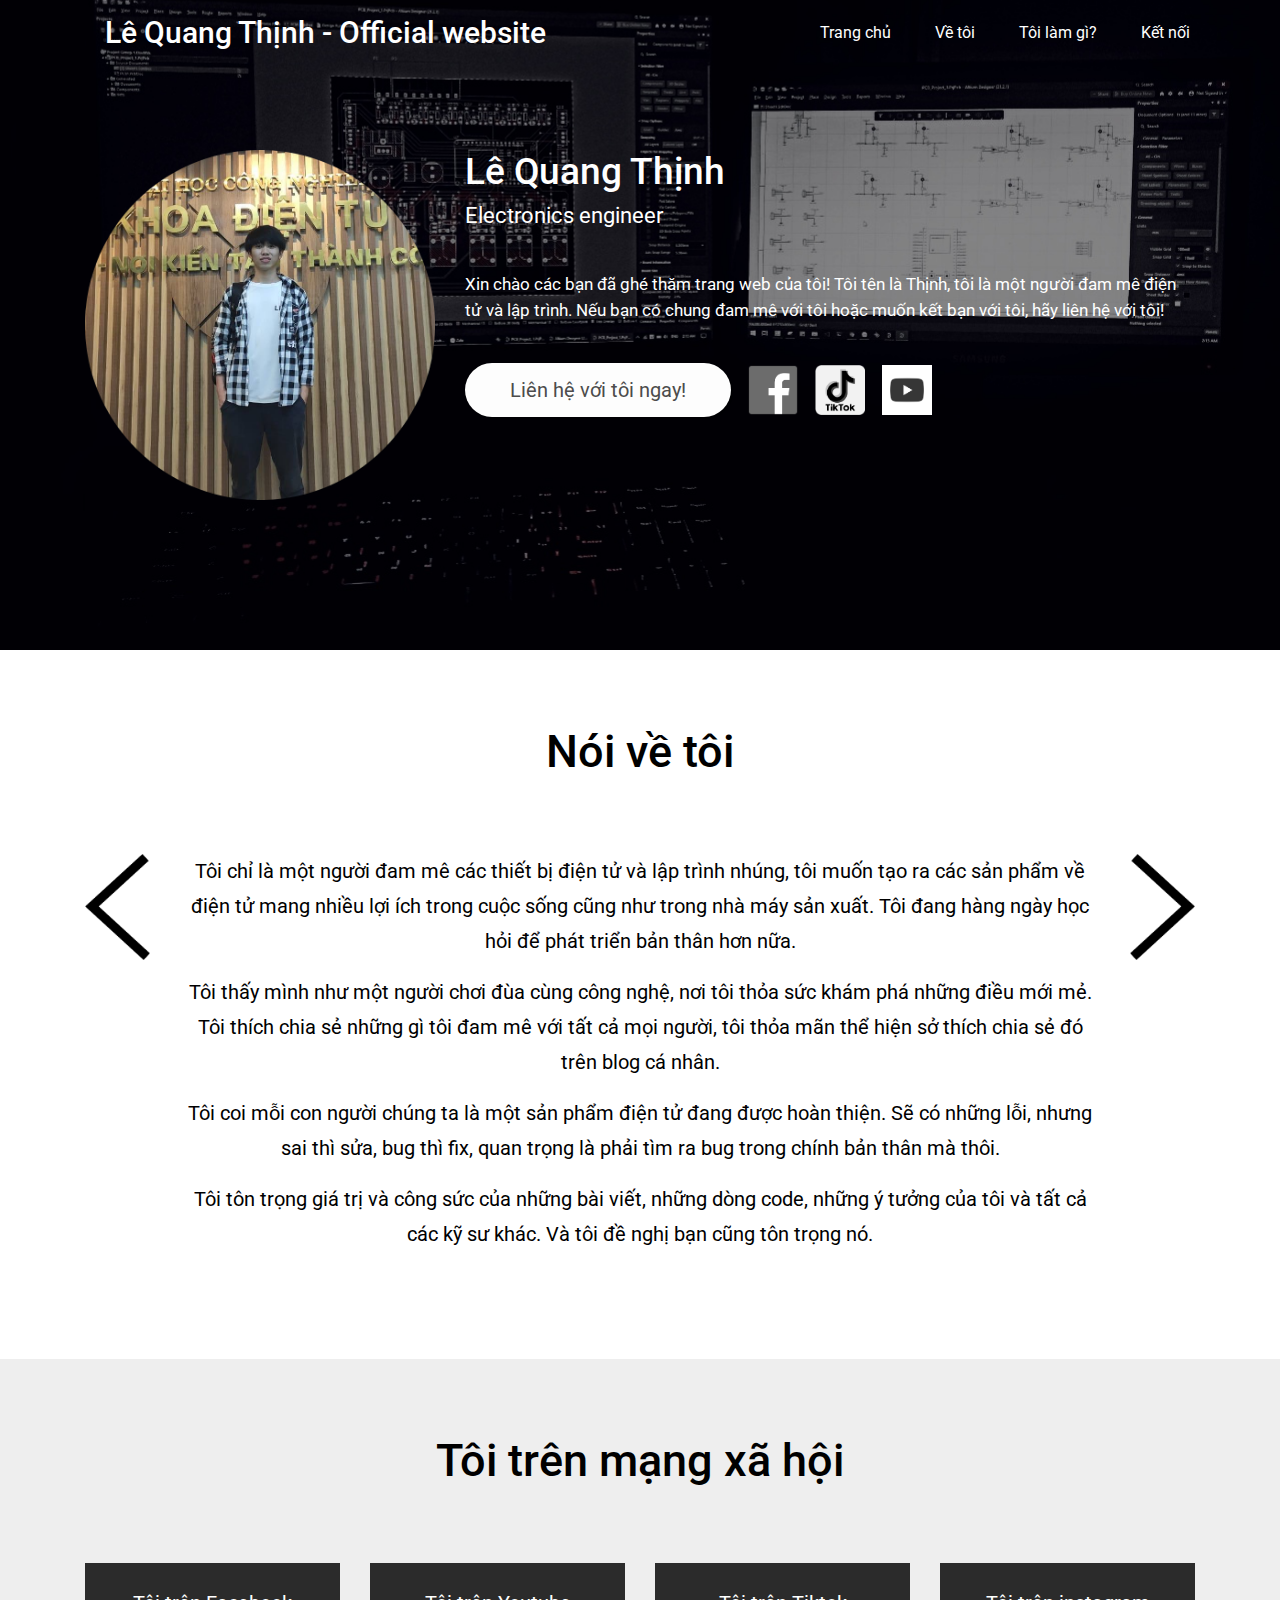
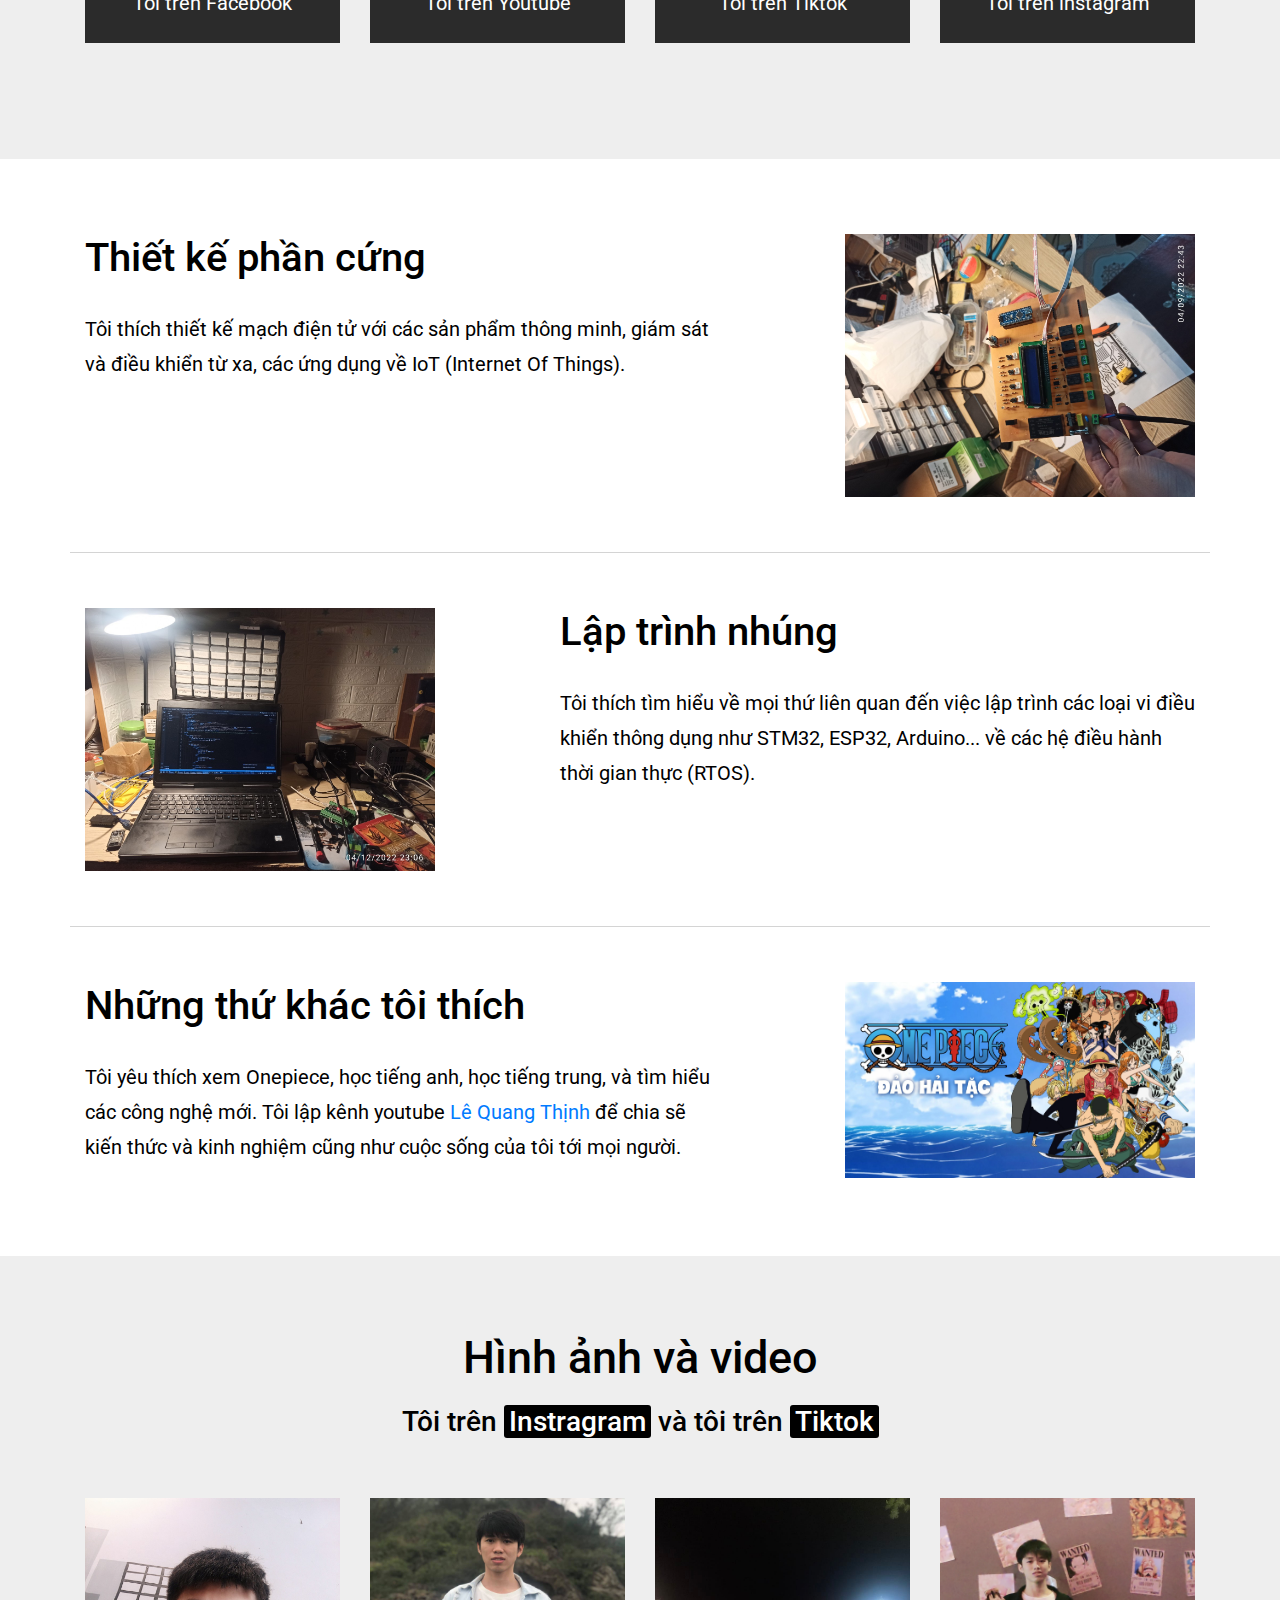
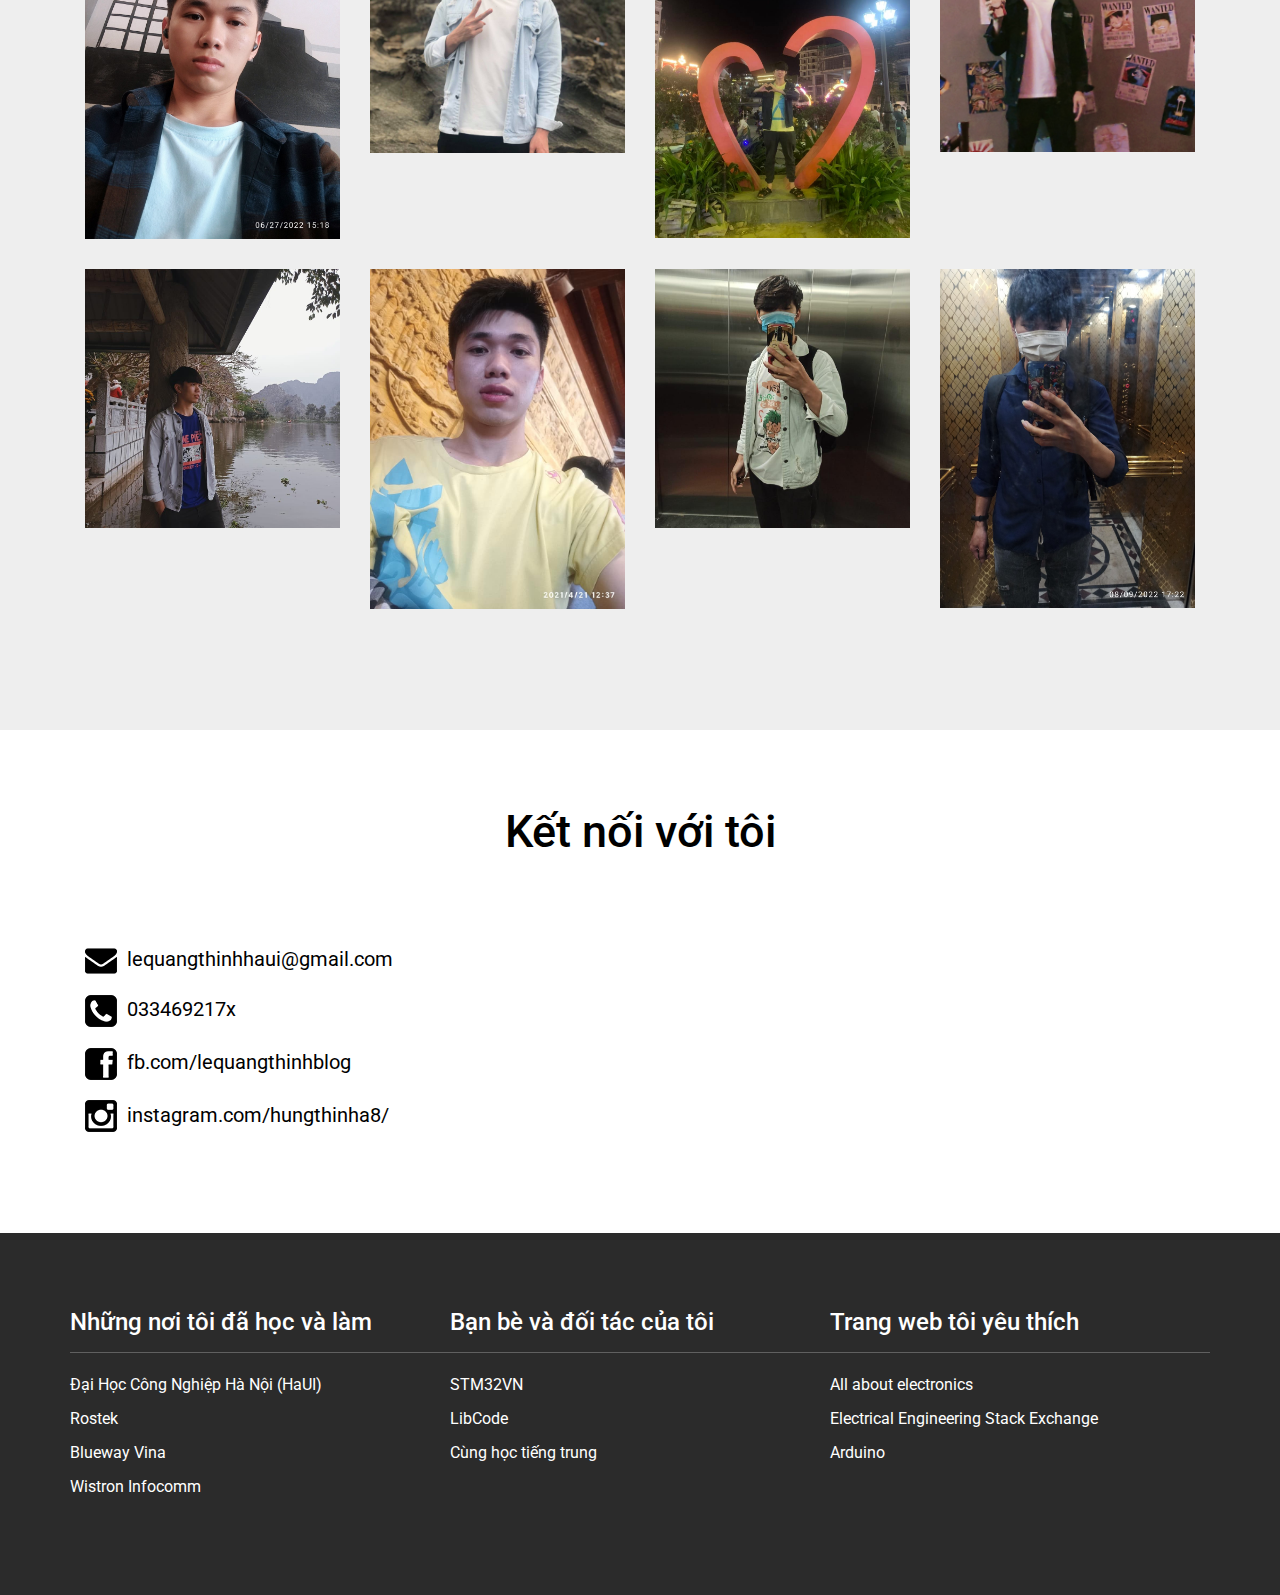
==== commit c8e33bc6: "edit content" ====
--- a/index.html
+++ b/index.html
@@ -28,7 +28,6 @@
                 <li><a href="/">Trang chủ</a></li>
                 <li><a id="menu-info" href="#about">Về tôi</a></li>
                 <li><a href="#what-i-do">Tôi làm gì?</a></li>
-                <li><a target="_blank" href="https://www.youtube.com/channel/UCJiiX6iy8V6_5QYjN9Lpz7g">Youtube</a></li>
                 <li><a id="menu-contact" href="#contact">Kết nối</a></li>
             </ul>
         </div>
--- a/css/styles.css
+++ b/css/styles.css
@@ -372,4 +372,9 @@
 		display: flex;
 		justify-content: center;
 	}
+
+	#profile-links button
+	{
+		display: none;
+	}
 }